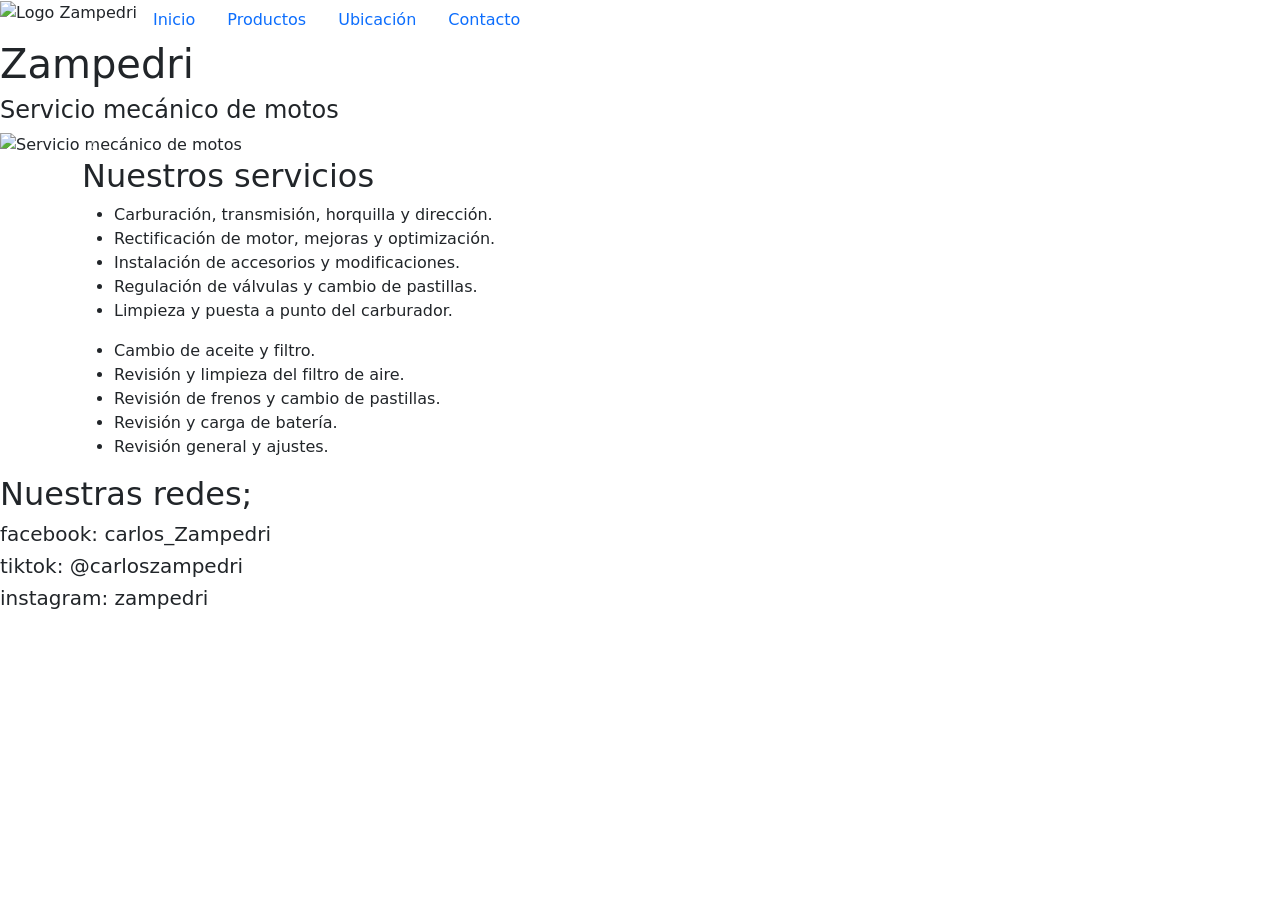
==== index.html @ a7d1e34d "Add files via upload" ====
<!DOCTYPE html>
<html lang="es">
<head>
    <meta charset="UTF-8">
    <meta name="viewport" content="width=device-width, initial-scale=1.0">

    <title>Zampedri | Servicio Mecánico de Motos</title>

    <link rel="stylesheet" href="css/style.css">

    <link href="https://cdn.jsdelivr.net/npm/bootstrap@5.3.8/dist/css/bootstrap.min.css" rel="stylesheet">
</head>

<body>

<nav class="nav">
  <span class="avatar">
    <img src="img/zampedrilogo.jpeg" alt="Logo Zampedri">
  </span>

  <a class="nav-link active" href="index.html">Inicio</a>
  <a class="nav-link" href="productos.html">Productos</a>
  <a class="nav-link" href="ubicación.html">Ubicación</a>
  <a class="nav-link" href="contacto.html">Contacto</a>
</nav>

<div class="carrusel">

  <h1>Zampedri</h1>
  <h4>Servicio mecánico de motos</h4>

  <div id="carouselExampleAutoplaying" class="carousel slide" data-bs-ride="carousel">

    <div class="carousel-inner">

      <div class="carousel-item active">
        <img src="img/zampedri.png" class="d-block w-100" alt="Servicio mecánico de motos">
      </div>

      <div class="carousel-item">
        <img src="img/zampedri1.png" class="d-block w-100" alt="Trabajo de mecánica">
      </div>

      <div class="carousel-item">
        <img src="img/zampedri2.png" class="d-block w-100" alt="Taller Zampedri">
      </div>

    </div>

    <button class="carousel-control-prev" type="button" data-bs-target="#carouselExampleAutoplaying" data-bs-slide="prev">
      <span class="carousel-control-prev-icon"></span>
    </button>

    <button class="carousel-control-next" type="button" data-bs-target="#carouselExampleAutoplaying" data-bs-slide="next">
      <span class="carousel-control-next-icon"></span>
    </button>

  </div>
</div>


<div class="container servicios">

  <h2>Nuestros servicios</h2>

  <div class="lista-servicios">

    <ul>
      <li>Carburación, transmisión, horquilla y dirección.</li>
      <li>Rectificación de motor, mejoras y optimización.</li>
      <li>Instalación de accesorios y modificaciones.</li>
      <li>Regulación de válvulas y cambio de pastillas.</li>
      <li>Limpieza y puesta a punto del carburador.</li>
    </ul>

    <ul>
      <li>Cambio de aceite y filtro.</li>
      <li>Revisión y limpieza del filtro de aire.</li>
      <li>Revisión de frenos y cambio de pastillas.</li>
      <li>Revisión y carga de batería.</li>
      <li>Revisión general y ajustes.</li>
    </ul>

  </div>
</div>
<div class="footer">
  <h2>Nuestras redes;</h2>
  <h5>facebook: carlos_Zampedri</h5>
  <h5>tiktok: @carloszampedri</h5>
  <h5>instagram: zampedri</h5>
</div>


<script src="https://cdn.jsdelivr.net/npm/bootstrap@5.3.8/dist/js/bootstrap.bundle.min.js"></script>

</body>
</html>
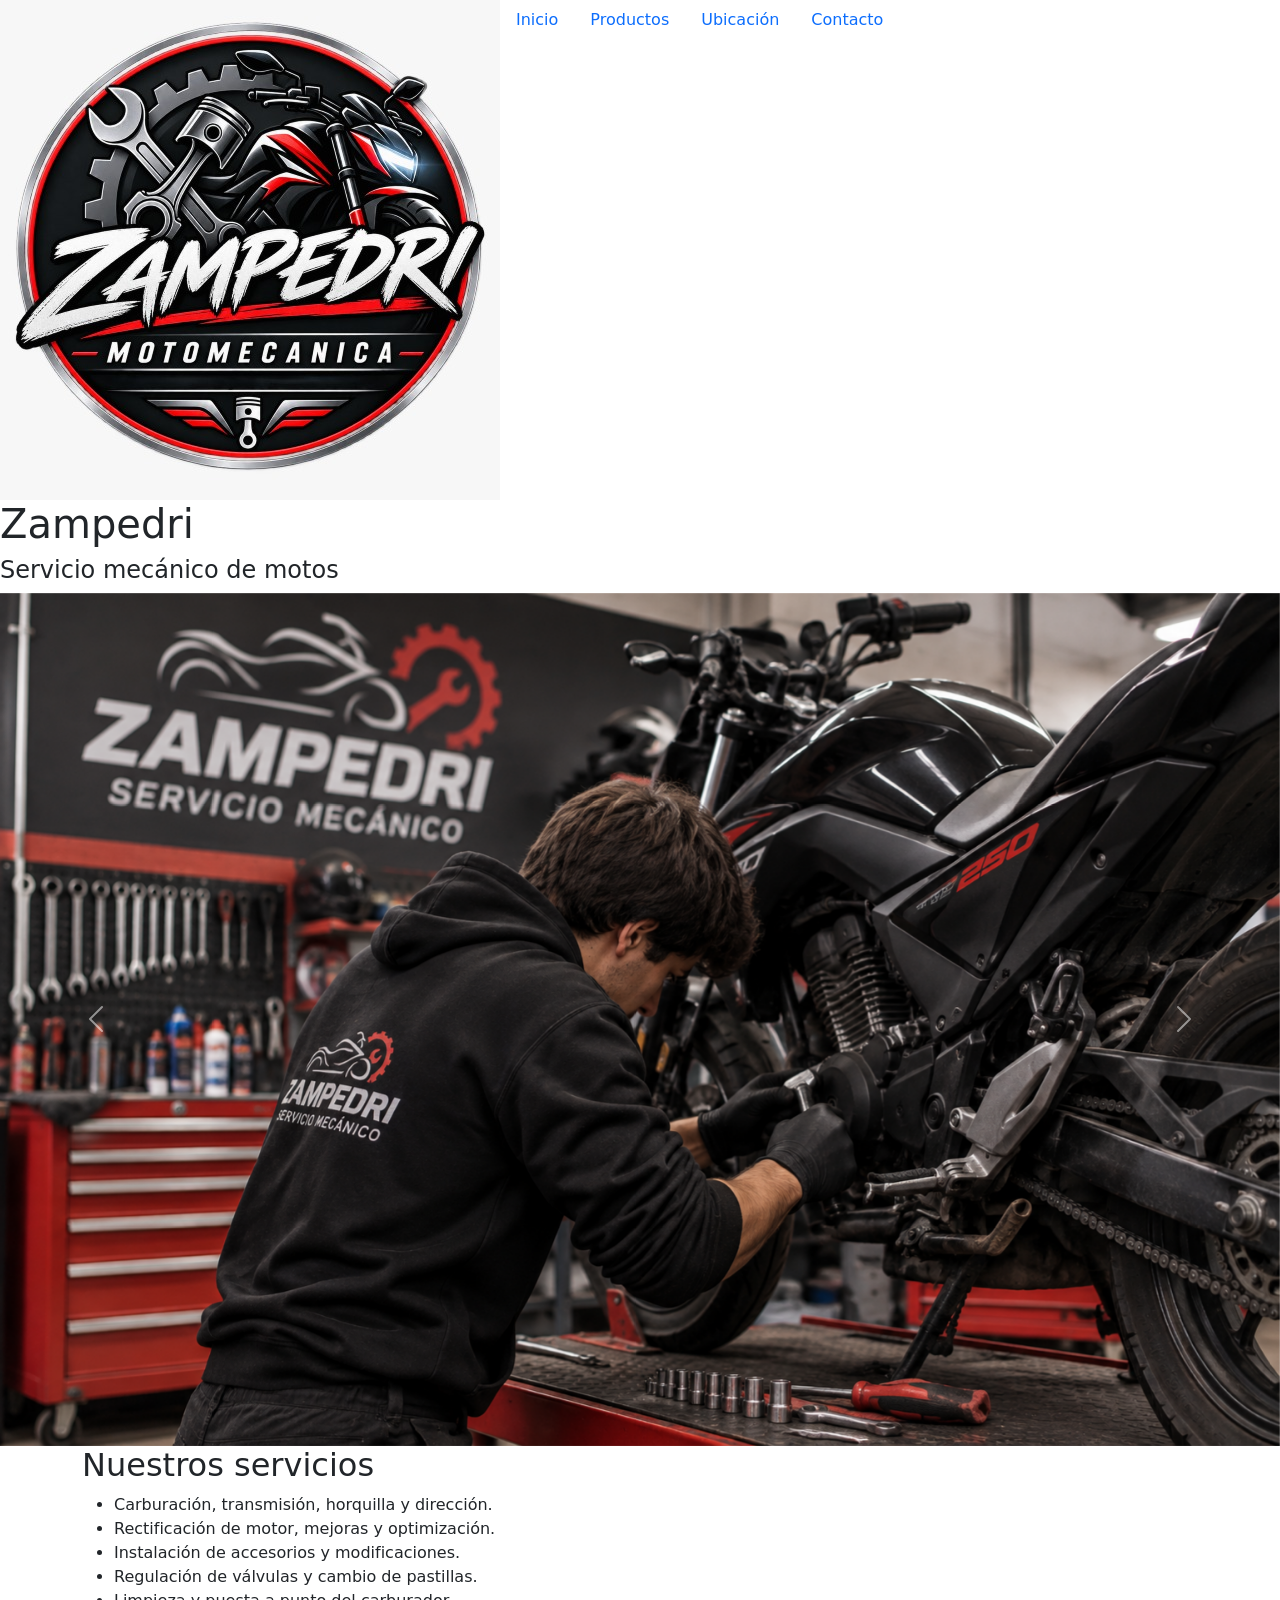
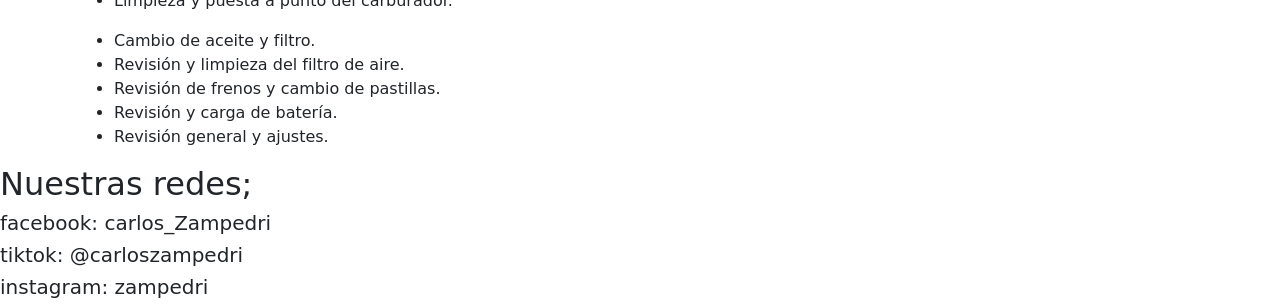
==== commit eee6b58a: "Update index.html" ====
--- a/index.html
+++ b/index.html
@@ -16,7 +16,7 @@
 
 <nav class="nav">
   <span class="avatar">
-    <img src="img/zampedrilogo.jpeg" alt="Logo Zampedri">
+    <img src="zampedrilogo.jpeg" alt="Logo Zampedri">
   </span>
 
   <a class="nav-link active" href="index.html">Inicio</a>
@@ -35,15 +35,15 @@
     <div class="carousel-inner">
 
       <div class="carousel-item active">
-        <img src="img/zampedri.png" class="d-block w-100" alt="Servicio mecánico de motos">
+        <img src="zampedri.png" class="d-block w-100" alt="Servicio mecánico de motos">
       </div>
 
       <div class="carousel-item">
-        <img src="img/zampedri1.png" class="d-block w-100" alt="Trabajo de mecánica">
+        <img src="zampedri1.png" class="d-block w-100" alt="Trabajo de mecánica">
       </div>
 
       <div class="carousel-item">
-        <img src="img/zampedri2.png" class="d-block w-100" alt="Taller Zampedri">
+        <img src="zampedri2.png" class="d-block w-100" alt="Taller Zampedri">
       </div>
 
     </div>
